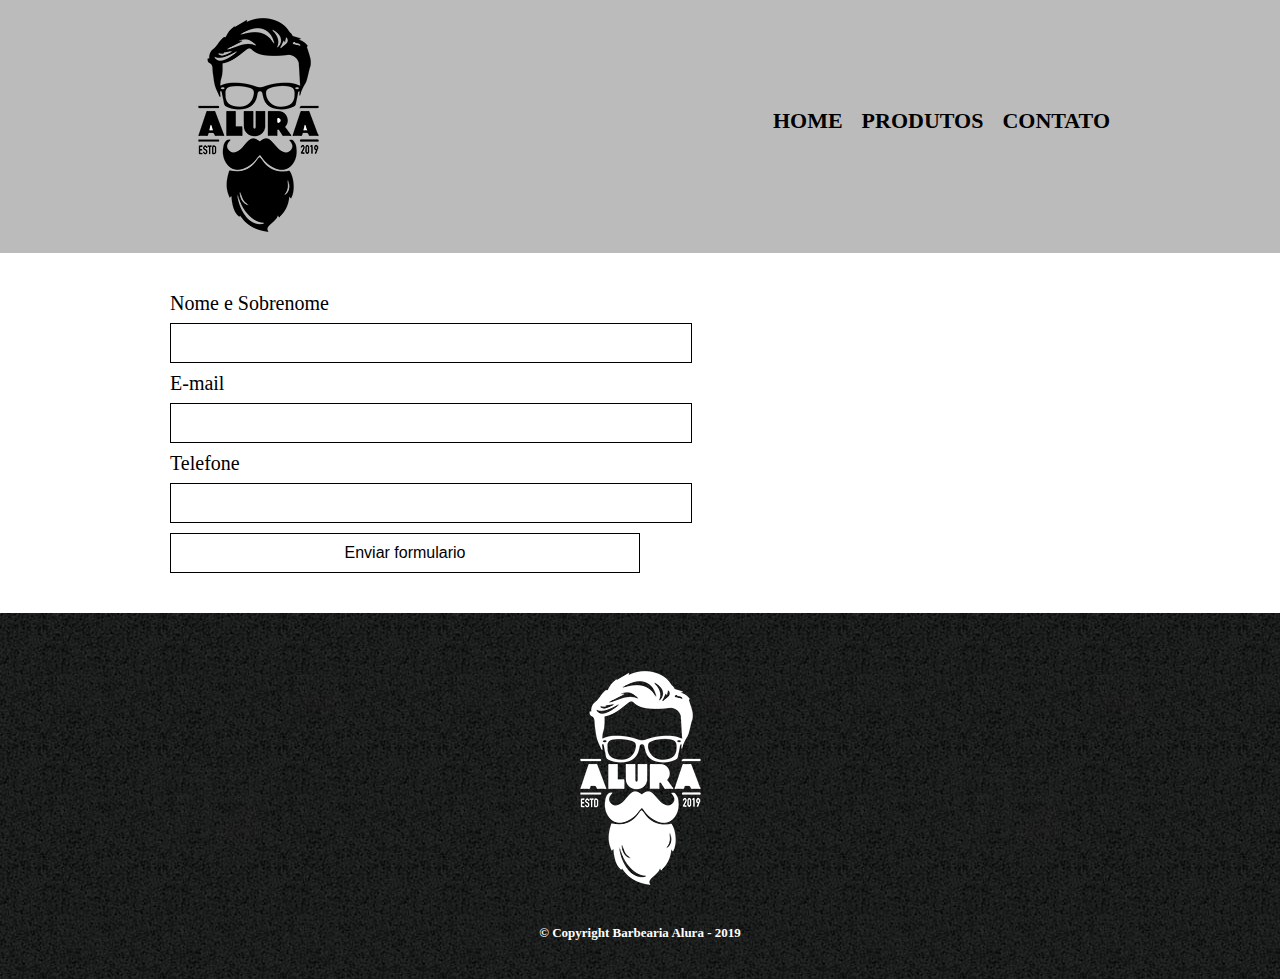
==== contato.html @ 7267ce20 "Criação de pagin contato e edição do style dela" ====
<!DOCTYPE html>
<html lang="pt-br">
<head>
    <meta charset="UTF-8">
    <meta http-equiv="X-UA-Compatible" content="IE=edge">
    <meta name="viewport" content="width=device-width, initial-scale=1.0">
    <title>Contato - Barbearia Alura</title>
    <link rel="stylesheet" href="/css/reset.css">
    <link rel="stylesheet" href="/css/produtos.css">

</head>
    <body>
        <header>
                <div class="caixa">
                    <h1><img src="/img/logo_barbea.png"></h1>
                    <nav>
                        <ul>
                            <li><a href="index.html">Home</a></li>
                            <li><a href="produtos.html">Produtos</a></li>
                            <li><a href="contato.html">Contato</a></li>
                        </ul>
                    </nav>
                </div>
        </header> 

        <main>
            <form action="">
                <label for="nomeesobrenoe">Nome e Sobrenome</label>
                <input type="text" id="Nomeesobreno">

                <label for="email">E-mail</label>
                <input type="text" id="email">

                <label for="telefone">Telefone</label>
                <input type="text" id="telefone">

                <input type="submit" value="Enviar formulario">
            </form>
        </main>

        <footer>
            <img src="img/logo-branco.png">
            <p class="copyright">&copy Copyright Barbearia Alura - 2019</p>
        </footer>
    </body>
</html>
---- css/produtos.css ----
body{
    border: none;
}
header{
    background: #bbbbbb;
}
.caixa{
    position: relative;
    width: 940px;
    margin: 0 auto;
}

nav{
    position: absolute;
    top: 110px;
    right: 0;
}

nav li{
    display: inline;
    margin: 0 0 0 15px; 
}

nav a{
    text-transform: uppercase;
    color: #000000;
    font-weight: bold;
    font-size: 22px;
    text-decoration: none;
}

nav a:hover{
    color: #c78c19;
    text-decoration: underline;
}

.produtos{
    width: 940px;
    margin: 0 auto;
    padding: 50px 0;
    
}

.produtos li{
    display: inline-block;
    text-align: center;
    width: 30%;
    vertical-align: top;  
    margin: 0 1.5%;  
    padding: 30px 20px;
    box-sizing: border-box;
    border-color: #000000;
    border-width: 2px;
    border-style: solid;
    border-radius: 10px;
}

.produtos li:hover{
    font-size: 34px;
}

.produtos li:active{
    border-color: #03a8f5;
    
}

.produtos li:hover h2 {
    font-size: 34px;
}

.produtos h2{
    font-size: 30px;
    font-weight: bold;
}

.desc_prod{
    font-size: 18px;
}
.preço_prod{
    font-weight: bold;
    font-size: 22px;
    margin-top: 10px;
}

footer{
    text-align: center;
    background: url(/img/bg.jpg);
    padding: 40px 0;
    
}

.copyright{
    color: white;
    font-weight: bold;
    font-size: 13px;
    margin: 20px 0 0;
}

main{
    width: 940px;
    margin: 0 auto;
}

form{
    margin: 40px 0;
}

form label{
    display: block;
    font-size: 20px;
    margin: 0 0 10px;
}

form input{
    border: 1px solid black;
    display: block;
    margin: 0 0 10px;
    padding: 10px 25px;
    width: 50%;
}
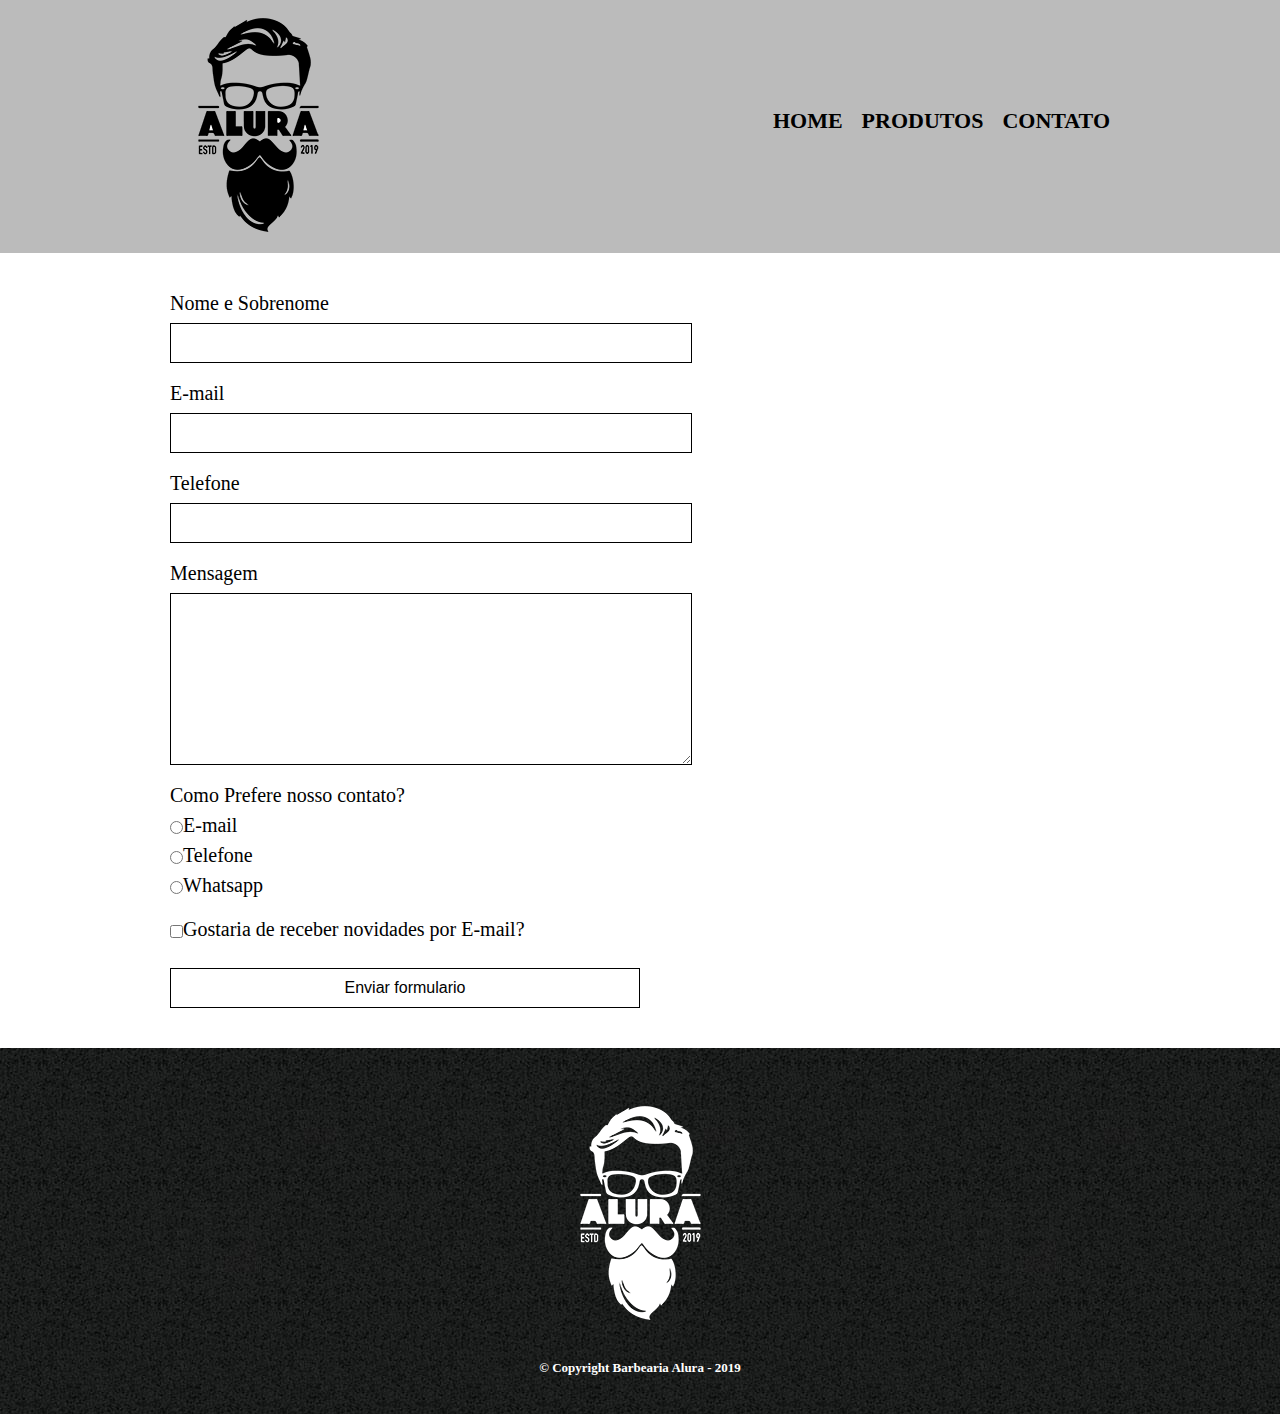
==== commit 737855af: "Conf a pagina contato e estilizando ela" ====
--- a/contato.html
+++ b/contato.html
@@ -26,15 +26,34 @@
         <main>
             <form action="">
                 <label for="nomeesobrenoe">Nome e Sobrenome</label>
-                <input type="text" id="Nomeesobreno">
+                <input type="text" id="Nomeesobreno" class="input-padrao">
 
                 <label for="email">E-mail</label>
-                <input type="text" id="email">
+                <input type="text" id="email" class="input-padrao">
 
                 <label for="telefone">Telefone</label>
-                <input type="text" id="telefone">
+                <input type="text" id="telefone" class="input-padrao">
 
-                <input type="submit" value="Enviar formulario">
+                <label for="mensagem">Mensagem</label>
+                <textarea cols="70" rows="10" class="input-padrao"></textarea>
+                
+                <!--Radio Botons-->
+                <div>
+                    <p>Como Prefere nosso contato?</p>
+
+                    <label for="radio-email"><input type="radio" name="contato" class="radio-padrao" value="email">E-mail</label>
+                    
+
+                    <label for="radio-telefone"><input type="radio" name="contato" value="telefone" class="radio-padrao">Telefone</label>
+                    
+
+                    <label for="radio-zap"><input type="radio" name="contato" class="radio-padrao" value="whatsapp">Whatsapp</label>
+                    
+                </div>
+
+                <label><input type="checkbox" class="checkbox">Gostaria de receber novidades por E-mail?</label>
+
+                <input type="submit" value="Enviar formulario" id="enviar_form">
             </form>
         </main>
 
--- a/css/produtos.css
+++ b/css/produtos.css
@@ -99,22 +99,40 @@
 main{
     width: 940px;
     margin: 0 auto;
+    
 }
 
 form{
     margin: 40px 0;
 }
 
-form label{
+form label, form p{
     display: block;
     font-size: 20px;
     margin: 0 0 10px;
 }
 
-form input{
+.input-padrao{
+    border: 1px solid black;
+    display: block;
+    margin: 0 0 20px;
+    padding: 10px 25px;
+    width: 50%;
+}
+
+#enviar_form{
     border: 1px solid black;
     display: block;
     margin: 0 0 10px;
     padding: 10px 25px;
     width: 50%;
 }
+
+.radio-padrao{
+    padding-left: 20px;
+}
+
+.checkbox{
+    margin: 20px 0;
+}
+
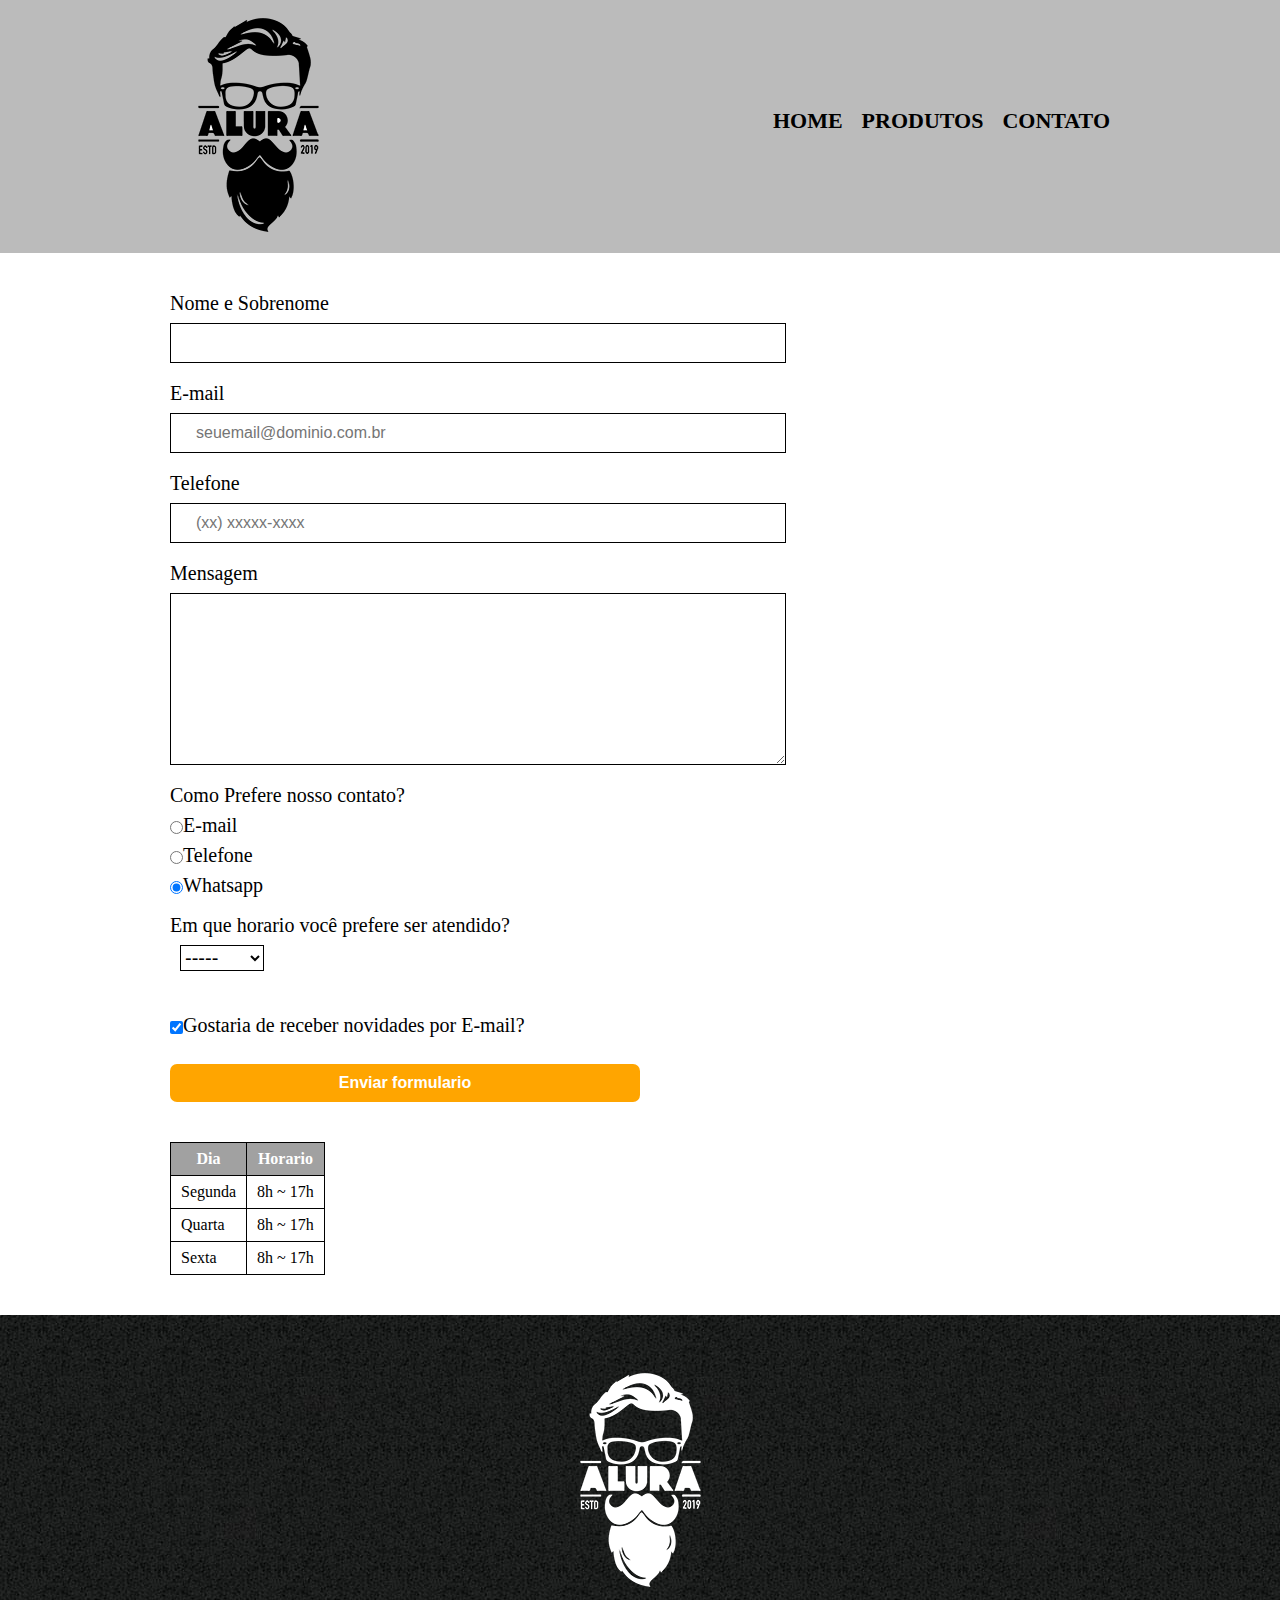
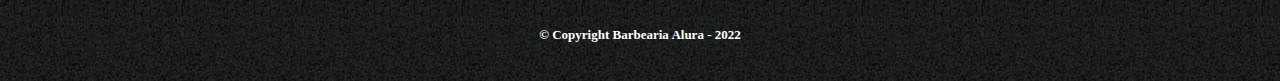
==== commit d3df5623: "terminando pagina de contato" ====
--- a/contato.html
+++ b/contato.html
@@ -1,5 +1,6 @@
 <!DOCTYPE html>
 <html lang="pt-br">
+
 <head>
     <meta charset="UTF-8">
     <meta http-equiv="X-UA-Compatible" content="IE=edge">
@@ -9,57 +10,91 @@
     <link rel="stylesheet" href="/css/produtos.css">
 
 </head>
-    <body>
-        <header>
-                <div class="caixa">
-                    <h1><img src="/img/logo_barbea.png"></h1>
-                    <nav>
-                        <ul>
-                            <li><a href="index.html">Home</a></li>
-                            <li><a href="produtos.html">Produtos</a></li>
-                            <li><a href="contato.html">Contato</a></li>
-                        </ul>
-                    </nav>
-                </div>
-        </header> 
 
-        <main>
-            <form action="">
-                <label for="nomeesobrenoe">Nome e Sobrenome</label>
-                <input type="text" id="Nomeesobreno" class="input-padrao">
+<body>
+    <header>
+        <div class="caixa">
+            <h1><img src="/img/logo_barbea.png" alt="Logo da Barbearia Alura"></h1>
+            <nav>
+                <ul>
+                    <li><a href="index.html">Home</a></li>
+                    <li><a href="produtos.html">Produtos</a></li>
+                    <li><a href="contato.html">Contato</a></li>
+                </ul>
+            </nav>
+        </div>
+    </header>
 
-                <label for="email">E-mail</label>
-                <input type="text" id="email" class="input-padrao">
+    <main>
+        <form action="">
+            <label for="nomeesobrenoe">Nome e Sobrenome</label>
+            <input type="text" id="Nomeesobreno" class="input-padrao" required>
 
-                <label for="telefone">Telefone</label>
-                <input type="text" id="telefone" class="input-padrao">
+            <label for="email">E-mail</label>
+            <input type="email" id="email" class="input-padrao" required placeholder="seuemail@dominio.com.br">
 
-                <label for="mensagem">Mensagem</label>
-                <textarea cols="70" rows="10" class="input-padrao"></textarea>
-                
-                <!--Radio Botons-->
-                <div>
-                    <p>Como Prefere nosso contato?</p>
+            <label for="telefone">Telefone</label>
+            <input type="tel" id="telefone" class="input-padrao" required placeholder="(xx) xxxxx-xxxx">
 
-                    <label for="radio-email"><input type="radio" name="contato" class="radio-padrao" value="email">E-mail</label>
-                    
+            <label for="mensagem">Mensagem</label>
+            <textarea cols="70" rows="10" class="input-padrao" required></textarea>
 
-                    <label for="radio-telefone"><input type="radio" name="contato" value="telefone" class="radio-padrao">Telefone</label>
-                    
+            <!--Radio Botons-->
+            <fieldset>
+                <legend>Como Prefere nosso contato?</p>
 
-                    <label for="radio-zap"><input type="radio" name="contato" class="radio-padrao" value="whatsapp">Whatsapp</label>
-                    
-                </div>
+                    <label for="radio-email"><input type="radio" name="contato" value="email">E-mail</label>
 
-                <label><input type="checkbox" class="checkbox">Gostaria de receber novidades por E-mail?</label>
 
-                <input type="submit" value="Enviar formulario" id="enviar_form">
-            </form>
-        </main>
+                    <label for="radio-telefone"><input type="radio" name="contato" value="telefone">Telefone</label>
 
-        <footer>
-            <img src="img/logo-branco.png">
-            <p class="copyright">&copy Copyright Barbearia Alura - 2019</p>
-        </footer>
-    </body>
+
+                    <label for="radio-zap"><input type="radio" name="contato" value="whatsapp" checked>Whatsapp</label>
+
+            </fieldset>
+
+            <fieldset>
+                <legend>Em que horario você prefere ser atendido?</p>
+                    <select>
+                        <option>-----</option>
+                        <option>Manhã</option>
+                        <option>Tarde</option>
+                        <option>Noite</option>
+                    </select>
+            </fieldset>
+
+            <label><input type="checkbox" class="checkbox" checked>Gostaria de receber novidades por E-mail?</label>
+
+            <input type="submit" value="Enviar formulario" id="enviar_form">
+        </form>
+        <table>
+            <thead>
+                <tr>
+                    <th>Dia</th>
+                    <th>Horario</th>
+                </tr>
+            </thead>
+            <tbody>
+                <tr>
+                    <td>Segunda</td>
+                    <td>8h ~ 17h</td>
+                </tr>
+                <tr>
+                    <td>Quarta</td>
+                    <td>8h ~ 17h</td>
+                </tr>
+                <tr>
+                    <td>Sexta</td>
+                    <td>8h ~ 17h</td>
+                </tr>
+            </tbody>
+        </table>
+    </main>
+
+    <footer>
+        <img src="img/logo-branco.png" alt="Logo da Barbearia Alura">
+        <p class="copyright">&copy Copyright Barbearia Alura - 2022</p>
+    </footer>
+</body>
+
 </html>--- a/css/produtos.css
+++ b/css/produtos.css
@@ -1,6 +1,4 @@
-body{
-    border: none;
-}
+
 header{
     background: #bbbbbb;
 }
@@ -96,6 +94,7 @@
     margin: 20px 0 0;
 }
 
+/* Contato  */
 main{
     width: 940px;
     margin: 0 auto;
@@ -106,10 +105,15 @@
     margin: 40px 0;
 }
 
-form label, form p{
+form label, form legend{
     display: block;
     font-size: 20px;
-    margin: 0 0 10px;
+    margin: 10px 0 10px;
+}
+
+fieldset select{
+    margin: 10px;
+    border: 1px solid;
 }
 
 .input-padrao{
@@ -117,22 +121,45 @@
     display: block;
     margin: 0 0 20px;
     padding: 10px 25px;
-    width: 50%;
+    width: 60%;
 }
 
 #enviar_form{
-    border: 1px solid black;
     display: block;
     margin: 0 0 10px;
     padding: 10px 25px;
     width: 50%;
+    font-weight: bold;
+    border: none;
+    background: orange;
+    border-radius: 7px;
+    cursor: pointer; 
+    transition: 1s all;
+    color: white;
 }
 
-.radio-padrao{
-    padding-left: 20px;
+#enviar_form:hover{
+    background: darkorange;
+    transform: scale(1.1);  
 }
 
 .checkbox{
     margin: 20px 0;
 }
 
+table{
+    margin: 20px 0 40px;
+}
+
+thead{
+    background: #a1a1a1;
+    color: white;
+    font-weight: bold;
+}
+
+td, th {
+    border: 1px solid black;
+    padding: 8px 10px;
+    margin: 10px;
+} 
+
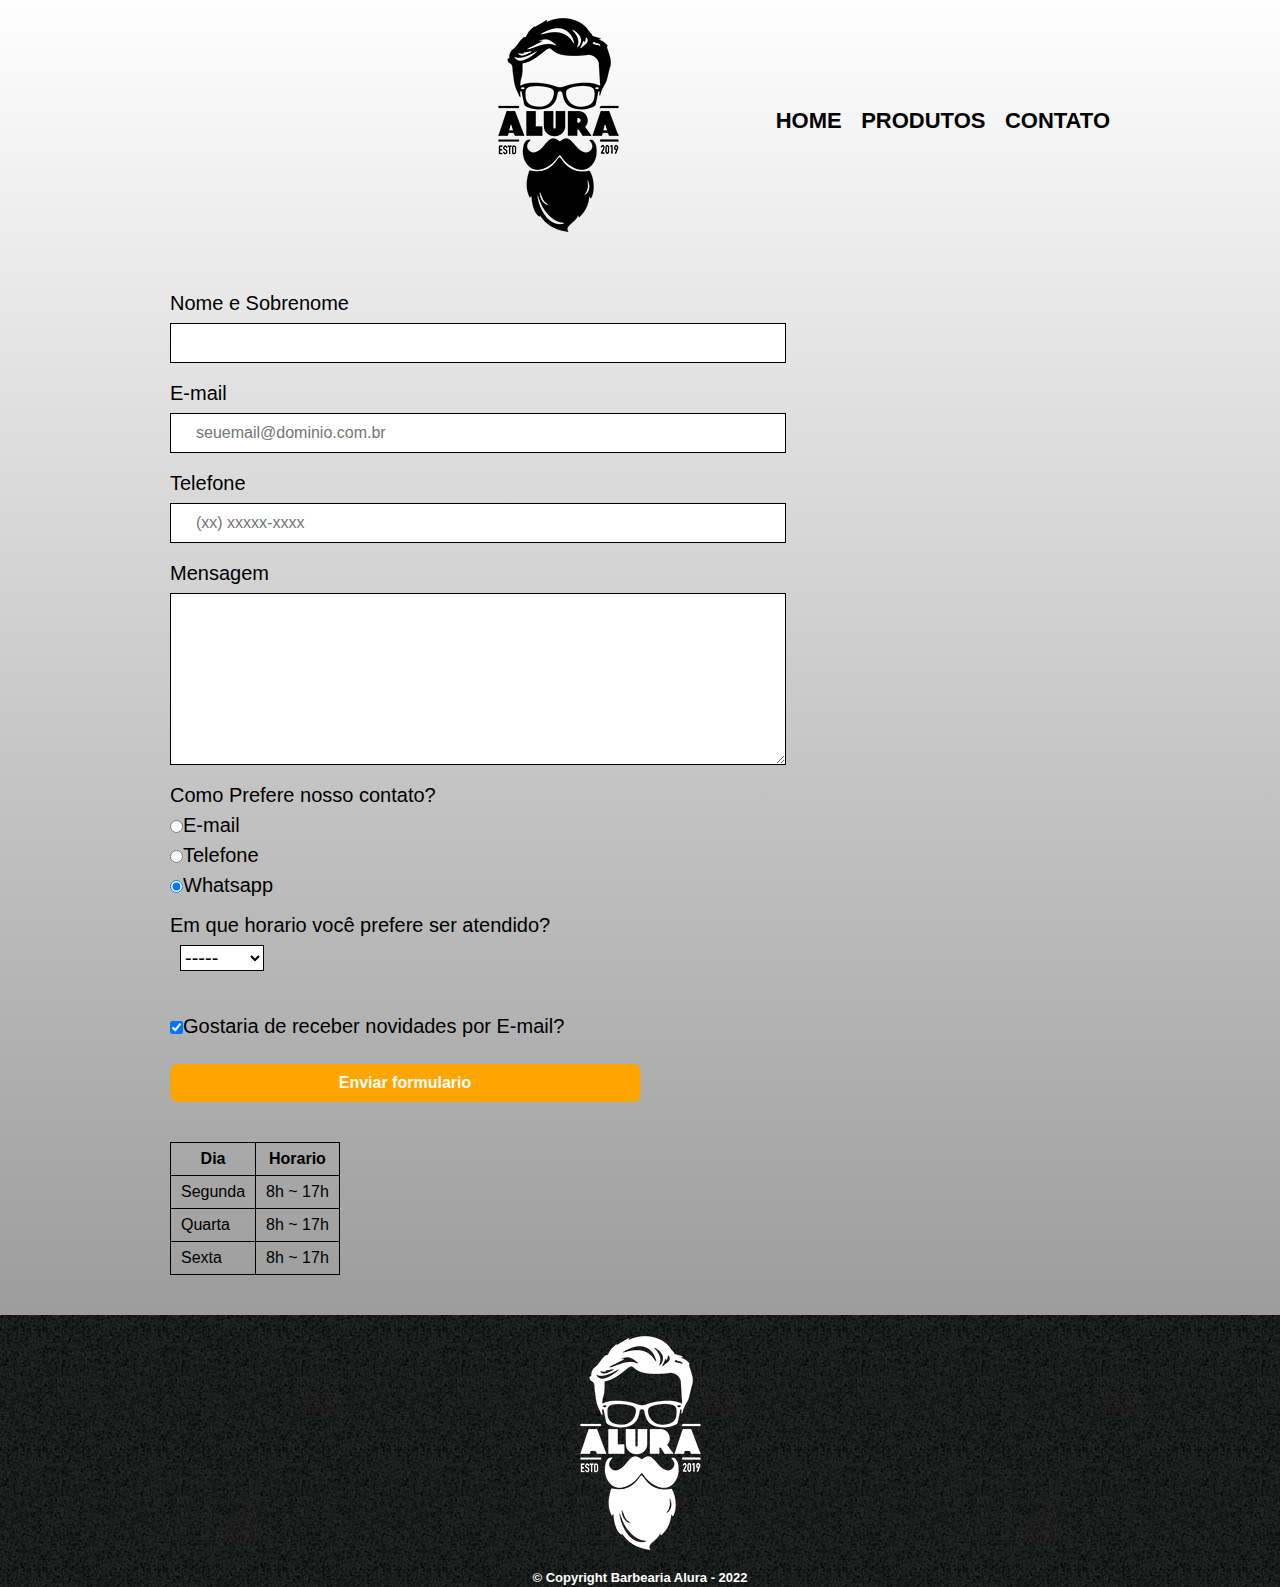
==== commit 0f11d9d5: "unificando o style das paginas" ====
--- a/contato.html
+++ b/contato.html
@@ -7,7 +7,7 @@
     <meta name="viewport" content="width=device-width, initial-scale=1.0">
     <title>Contato - Barbearia Alura</title>
     <link rel="stylesheet" href="/css/reset.css">
-    <link rel="stylesheet" href="/css/produtos.css">
+    <link rel="stylesheet" href="/css/style.css">
 
 </head>
 
@@ -25,7 +25,7 @@
         </div>
     </header>
 
-    <main>
+    <main class="main_contato">
         <form action="">
             <label for="nomeesobrenoe">Nome e Sobrenome</label>
             <input type="text" id="Nomeesobreno" class="input-padrao" required>
--- a/css/style.css
+++ b/css/style.css
@@ -0,0 +1,285 @@
+body{
+    font-family: montserrat, sans-serif;
+    background: linear-gradient(#fefefe,#888888);
+}
+
+.caixa{
+    position: relative;
+    width: 940px;
+    margin: 0 auto;
+}
+
+h1 img{
+    padding-left: 300px;
+}
+
+h4{
+  top: 100px;
+  position: absolute;
+  /* margin: 40px; */
+  font-family: 'Gill Sans', 'Gill Sans MT', Calibri, 'Trebuchet MS', sans-serif;
+  font-size: 38px;
+  left: 0px; 
+}
+
+nav{
+    position: absolute;
+    top: 110px;
+    right: 0px;
+}
+
+nav li{
+    display: inline;
+    margin: 0 0 0 15px; 
+}
+
+nav a{
+    text-transform: uppercase;
+    color: #000000;
+    font-weight: bold;
+    font-size: 22px;
+    text-decoration: none;
+}
+
+nav a:hover{
+    color: #c78c19;
+    text-decoration: underline;
+}
+
+ul{
+    display: inline-block;
+    vertical-align: top;
+    /*width: 20%;
+    margin-right: 15%;*/
+}
+
+main{
+    /* width: 940px;
+    margin: 0 auto; */
+    
+}
+
+.titulo-principal{
+    text-align: center;
+    font-size: 2em;
+    margin: 0 0 1em;
+    clear: left;
+}
+
+.banner_barbearia{
+    width: 100%;
+}
+
+.principal{
+    background-color: #cccccc;
+    padding: 30px;
+    width: 100%;
+}
+
+.principal p{
+    margin: 0 0 1em;
+    /* text-align: center; */
+}
+
+.principal strong{
+    font-weight: bold;
+}
+
+.principal em{
+    font-style: italic;
+}
+
+.utensilios{
+    width: 120px;
+    float: left;
+    margin: 0 20px 20px 0;
+}
+.titulo-benef{
+    text-align: center; 
+    
+}
+
+#missao{
+    font-size: 20px; 
+}
+
+
+.titulo-benef{
+    /* background: white; */
+    padding: 20px;
+    font-size: 30px;
+    width: 100%;
+}
+
+#cards-benef {
+    display: flex;
+    justify-content: center;
+    align-items: center;
+    width: 940px;
+    margin: 0 auto;
+}
+
+#card_atend-cli h2{
+    margin: 3%;
+    text-align: center;
+    font-size: 20px;
+} 
+/* Cartão de Beneficios */
+#card_atend-cli{
+    border-radius: 5px;
+    box-shadow: 2px 5px 8px 10px rgba(50, 50, 50, 0.22);
+    padding: 10px;
+    margin: 20px;
+    width: 300px;
+    border: 1px ;
+    transition: all 0.3s ease-out;
+    background: white;
+}
+/* Imagen do Cartão de Beneficios */
+.img_atend-cli{
+    width: 300px;
+}
+
+/*Produtos*/
+
+.main_produtos{
+    width: 940px;
+    margin: 0 auto;
+    
+}
+.produtos{
+    width: 940px;
+    margin: 0 auto;
+    padding: 50px 0;
+    
+}
+
+.produtos li{
+    background: white;
+    display: inline-block;
+    text-align: center;
+    width: 30%;
+    vertical-align: top;  
+    margin: 0 1.5%;  
+    padding: 30px 20px;
+    box-sizing: border-box;
+    border-color: #000000;
+    border-width: 2px;
+    border-style: solid;
+    border-radius: 10px;
+}
+
+.produtos li:hover{
+    font-size: 34px;
+}
+
+.produtos li:active{
+    border-color: #03a8f5;
+    
+}
+
+.produtos li:hover h2 {
+    font-size: 34px;
+}
+
+.produtos h2{
+    font-size: 30px;
+    font-weight: bold;
+}
+
+.desc_prod{
+    font-size: 18px;
+}
+.preço_prod{
+    font-weight: bold;
+    font-size: 22px;
+    margin-top: 10px;
+}
+
+/* Contato  */
+.main_contato{
+    width: 940px;
+    margin: 0 auto;
+    
+}
+
+form{
+    margin: 40px 0;
+}
+
+form label, form legend{
+    display: block;
+    font-size: 20px;
+    margin: 10px 0 10px;
+}
+
+fieldset select{
+    margin: 10px;
+    border: 1px solid;
+    background:white;
+}
+
+.input-padrao{
+    border: 1px solid black;
+    display: block;
+    margin: 0 0 20px;
+    padding: 10px 25px;
+    width: 60%;
+    background:white;
+}
+
+#enviar_form{
+    display: block;
+    margin: 0 0 10px;
+    padding: 10px 25px;
+    width: 50%;
+    font-weight: bold;
+    border: none;
+    background: orange;
+    border-radius: 7px;
+    cursor: pointer; 
+    transition: 1s all;
+    color: white;
+}
+
+#enviar_form:hover{
+    background: darkorange;
+    transform: scale(1.1);  
+}
+
+.checkbox{
+    margin: 20px 0;
+}
+
+table{
+    margin: 20px 0 40px;
+}
+
+thead{
+    color: black;
+    font-weight: bold;
+}
+
+td, th {
+    border: 1px solid black;
+    padding: 8px 10px;
+    margin: 10px;
+    
+} 
+
+.img_footer{
+    width: 90px;
+    padding: 5px 0;
+}
+
+footer{
+    text-align: center;
+    background: url(/img/bg.jpg);
+    padding: 3px 0;
+}
+
+.copyright{
+    color: white;
+    font-weight: bold;
+    font-size: 13px;
+}